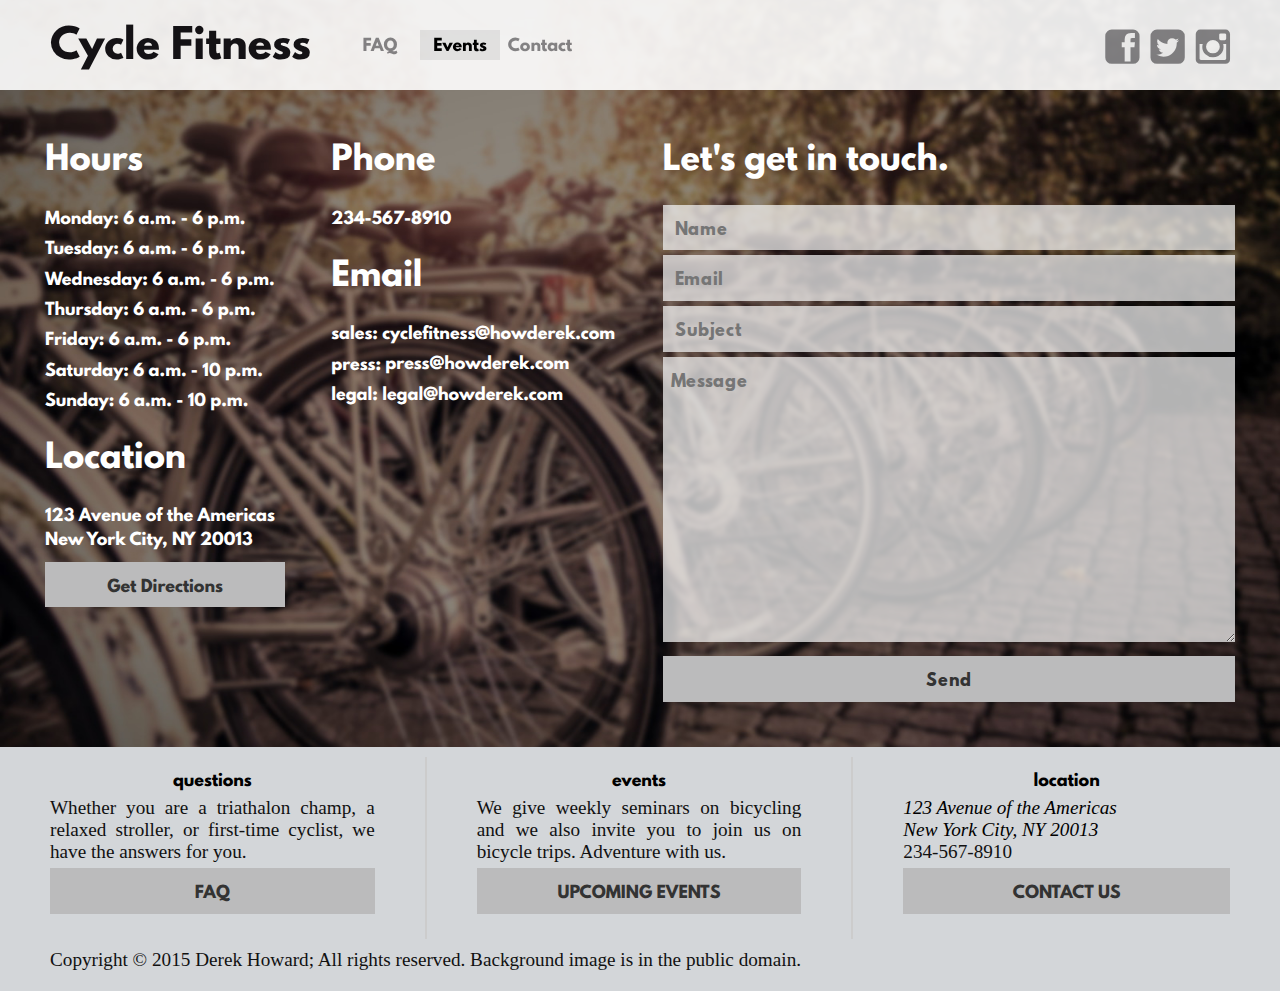
==== contact.html @ 5fae49db "Rename contact.php to contact.html" ====
<!DOCTYPE html>
<!---
/***********************************/
/*          CYCLE FITNESS          */
/*      (c) 2015 Derek Howard      */
/*      handcoded with love <3     */
/***********************************/
!-->
<html>
    <head>
        <meta charset="utf-8">
        <meta name="viewport" content="width=device-width, initial-scale=1.0">
        <title>Cycle Fitness</title>
        <link rel="stylesheet" href="styles/fonts.css"/>
        <link rel="stylesheet" href="styles/cyclefitness.css"/>
    </head>
    
    <body>
        
        <div id="content">
            <header>
                <div>
                    <a href="/"><h1>Cycle Fitness</h1></a>
                </div>
                <div id="social" class="desktop">
                    <h1><a href="https://facebook.com/howderek"><span class="fa fa-facebook-square facebook"></span></a> <a href="https://twitter.com/howderek97"><span class="fa fa-twitter-square twitter"></span></a> <a href="https://instagram.com/howderek"><span class="fa fa-instagram instagram"></span></a></h1>
                </div>
                <nav class="desktop">
                    <a href="faq">FAQ</a>
                    <a href="events" class="active">Events</a>
                    <a href="contact">Contact</a>
                    <a id="close" class="mobile" href="">Close Navigation</a>
                </nav>
                <div id="dropdown" class="mobile">
                    <!-- Three bars for hamburger menu !-->
                    <span></span>
                    <span></span>
                    <span></span>
                </div>
            </header>


<section class="contact bikes">
    <div class="row">
        <div class="col">
            <div class="row">
                <div class="col">
                    <h2>Hours</h2>
                    <h3>Monday: 6 a.m. - 6 p.m.</h3>
                    <h3>Tuesday: 6 a.m. - 6 p.m.</h3>
                    <h3>Wednesday: 6 a.m. - 6 p.m.</h3>
                    <h3>Thursday: 6 a.m. - 6 p.m.</h3>
                    <h3>Friday: 6 a.m. - 6 p.m.</h3>
                    <h3>Saturday: 6 a.m. - 10 p.m.</h3>
                    <h3>Sunday: 6 a.m. - 10 p.m.</h3>
                    <div class="col">
                    <h2>Location</h2>
                    <h3>123 Avenue of the Americas<br>New York City, NY 20013</h3>
                    <a href="https://www.google.com/maps/dir/Current+Location/123+Avenue+of+the+Americas,+New+York,+NY+10013/" class="button">Get Directions</a>
                </div>
                </div>
                 <div class="col">
                    <h2>Phone</h2>
                    <h3>234-567-8910</h3>
                    <a href="tel:234-567-8910" class="button mobile">Call</a>
                    <h2>Email</h2>
                    <h3>sales:<br class="mobile"/> <a href="mailto:cyclefitness@howderek.com">cyclefitness@howderek.com</a></h3>
                    <h3>press:<br class="mobile"/> <a href="mailto:press@howderek.com">press@howderek.com</a></h3>
                    <h3>legal:<br class="mobile"> <a href="mailto:legal@howderek.com">legal@howderek.com</a></h3>
                </div>
            </div>
            <br>
        </div>
        <div class="col">
            <form name="contact" method="post" action="form.php">
                <h2>Let's get in touch.</h2>
                <input type="text" name="Name" placeholder="&nbsp;Name" class="form-control"><br>
                <input type="text" name="Email" placeholder="&nbsp;Email" class="form-control"><br>
                <input type="text" name="Subject" placeholder="&nbsp;Subject" class="form-control"><br>
                <textarea name="Message" cols="50" rows="13" placeholder="Message" class="form-control"></textarea><br>
                <input type="submit" name="submit" value="Send" class="form-control">
            </form>
        </div>
    </div>
</section>
    
<footer>
                <div class="row">
                    <div class="col">
                        <h3>questions</h3>
                        <p>Whether you are a triathalon champ, a relaxed stroller, or first-time cyclist, we have the answers for you.</p>
                        <a href="faq.php" class="button">FAQ</a>
                    </div>
                    <div class="col">
                        <h3>events</h3>
                        <p>We give weekly seminars on bicycling and we also invite you to join us on bicycle trips. Adventure with us.</p>
                        <a href="events.php" class="button">UPCOMING EVENTS</a>
                    </div>
                    <div class="col">
                        <h3>location</h3>
                        <address>123 Avenue of the Americas<br>New York City, NY 20013</address>
                        <p>234-567-8910</p>
                        <p></p>
                        <a href="contact.php" class="button">CONTACT US</a>
                    </div>
                </div>
                <div class="row">
                    <div class="col">
                        <p>Copyright &copy; 2015 Derek Howard; All rights reserved. Background image is in the public domain.</p>
                    </div>
                </div>
            </footer>
            
        </div>
        
        <!-- modal dialogs !-->
        <div class="hidden" id="modals">
            <div data-modal="getYourBike">

            </div>
        </div>
    
        <script src="scripts/script.js"></script>
        <script>
            CycleFitness.buildEventsPage();
            (function(i,s,o,g,r,a,m){i['GoogleAnalyticsObject']=r;i[r]=i[r]||function(){
            (i[r].q=i[r].q||[]).push(arguments)},i[r].l=1*new Date();a=s.createElement(o),
             m=s.getElementsByTagName(o)[0];a.async=1;a.src=g;m.parentNode.insertBefore(a,m)
            })(window,document,'script','//www.google-analytics.com/analytics.js','ga');
            ga('create', 'UA-44187713-1', 'auto');
            ga('send', 'pageview');
        </script>
    </body>
---- styles/fonts.css ----
@font-face {font-family: 'LeagueSpartan';src: url('../fonts/leaguespartan-bold.eot');src: url('../fonts/leaguespartan-bold.eot?#iefix') format('embedded-opentype'),url('../fonts/leaguespartan-bold.woff2') format('woff2'),url('../fonts/leaguespartan-bold.woff') format('woff'),url('../fonts/leaguespartan-bold.ttf') format('truetype'),url('../fonts/leaguespartan-bold.svg#league_spartanbold') format('svg');font-weight: bold;font-style: normal;}
/*Font Awesome 4.1.0 by @davegandy - http://fontawesome.io - @fontawesome | License - http://fontawesome.io/license (Font: SIL OFL 1.1, CSS: MIT License)*/
@font-face{font-family:'FontAwesome';src:url('../fonts/fontawesome-webfont.eot');src:url('../fonts/fontawesome-webfont.eot') format('embedded-opentype'),url('../fonts/fontawesome-webfont.woff') format('woff'),url('../fonts/fontawesome-webfont.ttf') format('truetype'),url('../fonts/fontawesome-webfont.svg') format('svg');font-weight:normal;font-style:normal}.fa{display:inline-block;font-family:FontAwesome;font-style:normal;font-weight:normal;line-height:1;-webkit-font-smoothing:antialiased;-moz-osx-font-smoothing:grayscale}.fa-lg{font-size:1.33333333em;line-height:.75em;vertical-align:-15%}.fa-2x{font-size:2em}.fa-3x{font-size:3em}.fa-4x{font-size:4em}.fa-5x{font-size:5em}.fa-fw{width:1.28571429em;text-align:center}.fa-ul{padding-left:0;margin-left:2.14285714em;list-style-type:none}.fa-ul>li{position:relative}.fa-li{position:absolute;left:-2.14285714em;width:2.14285714em;top:.14285714em;text-align:center}.fa-li.fa-lg{left:-1.85714286em}.fa-border{padding:.2em .25em .15em;border:solid .08em #eee;border-radius:.1em}.pull-right{float:right}.pull-left{float:left}.fa.pull-left{margin-right:.3em}.fa.pull-right{margin-left:.3em}.fa-spin{-webkit-animation:spin 2s infinite linear;-moz-animation:spin 2s infinite linear;-o-animation:spin 2s infinite linear;animation:spin 2s infinite linear}@-moz-keyframes spin{0%{-moz-transform:rotate(0deg)}100%{-moz-transform:rotate(359deg)}}@-webkit-keyframes spin{0%{-webkit-transform:rotate(0deg)}100%{-webkit-transform:rotate(359deg)}}@-o-keyframes spin{0%{-o-transform:rotate(0deg)}100%{-o-transform:rotate(359deg)}}@keyframes spin{0%{-webkit-transform:rotate(0deg);transform:rotate(0deg)}100%{-webkit-transform:rotate(359deg);transform:rotate(359deg)}}.fa-rotate-90{filter:progid:DXImageTransform.Microsoft.BasicImage(rotation=1);-webkit-transform:rotate(90deg);-moz-transform:rotate(90deg);-ms-transform:rotate(90deg);-o-transform:rotate(90deg);transform:rotate(90deg)}.fa-rotate-180{filter:progid:DXImageTransform.Microsoft.BasicImage(rotation=2);-webkit-transform:rotate(180deg);-moz-transform:rotate(180deg);-ms-transform:rotate(180deg);-o-transform:rotate(180deg);transform:rotate(180deg)}.fa-rotate-270{filter:progid:DXImageTransform.Microsoft.BasicImage(rotation=3);-webkit-transform:rotate(270deg);-moz-transform:rotate(270deg);-ms-transform:rotate(270deg);-o-transform:rotate(270deg);transform:rotate(270deg)}.fa-flip-horizontal{filter:progid:DXImageTransform.Microsoft.BasicImage(rotation=0, mirror=1);-webkit-transform:scale(-1, 1);-moz-transform:scale(-1, 1);-ms-transform:scale(-1, 1);-o-transform:scale(-1, 1);transform:scale(-1, 1)}.fa-flip-vertical{filter:progid:DXImageTransform.Microsoft.BasicImage(rotation=2, mirror=1);-webkit-transform:scale(1, -1);-moz-transform:scale(1, -1);-ms-transform:scale(1, -1);-o-transform:scale(1, -1);transform:scale(1, -1)}.fa-stack{position:relative;display:inline-block;width:2em;height:2em;line-height:2em;vertical-align:middle}.fa-stack-1x,.fa-stack-2x{position:absolute;left:0;width:100%;text-align:center}.fa-stack-1x{line-height:inherit}.fa-stack-2x{font-size:2em}.fa-inverse{color:#fff}.fa-glass:before{content:"\f000"}.fa-music:before{content:"\f001"}.fa-search:before{content:"\f002"}.fa-envelope-o:before{content:"\f003"}.fa-heart:before{content:"\f004"}.fa-star:before{content:"\f005"}.fa-star-o:before{content:"\f006"}.fa-user:before{content:"\f007"}.fa-film:before{content:"\f008"}.fa-th-large:before{content:"\f009"}.fa-th:before{content:"\f00a"}.fa-th-list:before{content:"\f00b"}.fa-check:before{content:"\f00c"}.fa-times:before{content:"\f00d"}.fa-search-plus:before{content:"\f00e"}.fa-search-minus:before{content:"\f010"}.fa-power-off:before{content:"\f011"}.fa-signal:before{content:"\f012"}.fa-gear:before,.fa-cog:before{content:"\f013"}.fa-trash-o:before{content:"\f014"}.fa-home:before{content:"\f015"}.fa-file-o:before{content:"\f016"}.fa-clock-o:before{content:"\f017"}.fa-road:before{content:"\f018"}.fa-download:before{content:"\f019"}.fa-arrow-circle-o-down:before{content:"\f01a"}.fa-arrow-circle-o-up:before{content:"\f01b"}.fa-inbox:before{content:"\f01c"}.fa-play-circle-o:before{content:"\f01d"}.fa-rotate-right:before,.fa-repeat:before{content:"\f01e"}.fa-refresh:before{content:"\f021"}.fa-list-alt:before{content:"\f022"}.fa-lock:before{content:"\f023"}.fa-flag:before{content:"\f024"}.fa-headphones:before{content:"\f025"}.fa-volume-off:before{content:"\f026"}.fa-volume-down:before{content:"\f027"}.fa-volume-up:before{content:"\f028"}.fa-qrcode:before{content:"\f029"}.fa-barcode:before{content:"\f02a"}.fa-tag:before{content:"\f02b"}.fa-tags:before{content:"\f02c"}.fa-book:before{content:"\f02d"}.fa-bookmark:before{content:"\f02e"}.fa-print:before{content:"\f02f"}.fa-camera:before{content:"\f030"}.fa-font:before{content:"\f031"}.fa-bold:before{content:"\f032"}.fa-italic:before{content:"\f033"}.fa-text-height:before{content:"\f034"}.fa-text-width:before{content:"\f035"}.fa-align-left:before{content:"\f036"}.fa-align-center:before{content:"\f037"}.fa-align-right:before{content:"\f038"}.fa-align-justify:before{content:"\f039"}.fa-list:before{content:"\f03a"}.fa-dedent:before,.fa-outdent:before{content:"\f03b"}.fa-indent:before{content:"\f03c"}.fa-video-camera:before{content:"\f03d"}.fa-photo:before,.fa-image:before,.fa-picture-o:before{content:"\f03e"}.fa-pencil:before{content:"\f040"}.fa-map-marker:before{content:"\f041"}.fa-adjust:before{content:"\f042"}.fa-tint:before{content:"\f043"}.fa-edit:before,.fa-pencil-square-o:before{content:"\f044"}.fa-share-square-o:before{content:"\f045"}.fa-check-square-o:before{content:"\f046"}.fa-arrows:before{content:"\f047"}.fa-step-backward:before{content:"\f048"}.fa-fast-backward:before{content:"\f049"}.fa-backward:before{content:"\f04a"}.fa-play:before{content:"\f04b"}.fa-pause:before{content:"\f04c"}.fa-stop:before{content:"\f04d"}.fa-forward:before{content:"\f04e"}.fa-fast-forward:before{content:"\f050"}.fa-step-forward:before{content:"\f051"}.fa-eject:before{content:"\f052"}.fa-chevron-left:before{content:"\f053"}.fa-chevron-right:before{content:"\f054"}.fa-plus-circle:before{content:"\f055"}.fa-minus-circle:before{content:"\f056"}.fa-times-circle:before{content:"\f057"}.fa-check-circle:before{content:"\f058"}.fa-question-circle:before{content:"\f059"}.fa-info-circle:before{content:"\f05a"}.fa-crosshairs:before{content:"\f05b"}.fa-times-circle-o:before{content:"\f05c"}.fa-check-circle-o:before{content:"\f05d"}.fa-ban:before{content:"\f05e"}.fa-arrow-left:before{content:"\f060"}.fa-arrow-right:before{content:"\f061"}.fa-arrow-up:before{content:"\f062"}.fa-arrow-down:before{content:"\f063"}.fa-mail-forward:before,.fa-share:before{content:"\f064"}.fa-expand:before{content:"\f065"}.fa-compress:before{content:"\f066"}.fa-plus:before{content:"\f067"}.fa-minus:before{content:"\f068"}.fa-asterisk:before{content:"\f069"}.fa-exclamation-circle:before{content:"\f06a"}.fa-gift:before{content:"\f06b"}.fa-leaf:before{content:"\f06c"}.fa-fire:before{content:"\f06d"}.fa-eye:before{content:"\f06e"}.fa-eye-slash:before{content:"\f070"}.fa-warning:before,.fa-exclamation-triangle:before{content:"\f071"}.fa-plane:before{content:"\f072"}.fa-calendar:before{content:"\f073"}.fa-random:before{content:"\f074"}.fa-comment:before{content:"\f075"}.fa-magnet:before{content:"\f076"}.fa-chevron-up:before{content:"\f077"}.fa-chevron-down:before{content:"\f078"}.fa-retweet:before{content:"\f079"}.fa-shopping-cart:before{content:"\f07a"}.fa-folder:before{content:"\f07b"}.fa-folder-open:before{content:"\f07c"}.fa-arrows-v:before{content:"\f07d"}.fa-arrows-h:before{content:"\f07e"}.fa-bar-chart-o:before{content:"\f080"}.fa-twitter-square:before{content:"\f081"}.fa-facebook-square:before{content:"\f082"}.fa-camera-retro:before{content:"\f083"}.fa-key:before{content:"\f084"}.fa-gears:before,.fa-cogs:before{content:"\f085"}.fa-comments:before{content:"\f086"}.fa-thumbs-o-up:before{content:"\f087"}.fa-thumbs-o-down:before{content:"\f088"}.fa-star-half:before{content:"\f089"}.fa-heart-o:before{content:"\f08a"}.fa-sign-out:before{content:"\f08b"}.fa-linkedin-square:before{content:"\f08c"}.fa-thumb-tack:before{content:"\f08d"}.fa-external-link:before{content:"\f08e"}.fa-sign-in:before{content:"\f090"}.fa-trophy:before{content:"\f091"}.fa-github-square:before{content:"\f092"}.fa-upload:before{content:"\f093"}.fa-lemon-o:before{content:"\f094"}.fa-phone:before{content:"\f095"}.fa-square-o:before{content:"\f096"}.fa-bookmark-o:before{content:"\f097"}.fa-phone-square:before{content:"\f098"}.fa-twitter:before{content:"\f099"}.fa-facebook:before{content:"\f09a"}.fa-github:before{content:"\f09b"}.fa-unlock:before{content:"\f09c"}.fa-credit-card:before{content:"\f09d"}.fa-rss:before{content:"\f09e"}.fa-hdd-o:before{content:"\f0a0"}.fa-bullhorn:before{content:"\f0a1"}.fa-bell:before{content:"\f0f3"}.fa-certificate:before{content:"\f0a3"}.fa-hand-o-right:before{content:"\f0a4"}.fa-hand-o-left:before{content:"\f0a5"}.fa-hand-o-up:before{content:"\f0a6"}.fa-hand-o-down:before{content:"\f0a7"}.fa-arrow-circle-left:before{content:"\f0a8"}.fa-arrow-circle-right:before{content:"\f0a9"}.fa-arrow-circle-up:before{content:"\f0aa"}.fa-arrow-circle-down:before{content:"\f0ab"}.fa-globe:before{content:"\f0ac"}.fa-wrench:before{content:"\f0ad"}.fa-tasks:before{content:"\f0ae"}.fa-filter:before{content:"\f0b0"}.fa-briefcase:before{content:"\f0b1"}.fa-arrows-alt:before{content:"\f0b2"}.fa-group:before,.fa-users:before{content:"\f0c0"}.fa-chain:before,.fa-link:before{content:"\f0c1"}.fa-cloud:before{content:"\f0c2"}.fa-flask:before{content:"\f0c3"}.fa-cut:before,.fa-scissors:before{content:"\f0c4"}.fa-copy:before,.fa-files-o:before{content:"\f0c5"}.fa-paperclip:before{content:"\f0c6"}.fa-save:before,.fa-floppy-o:before{content:"\f0c7"}.fa-square:before{content:"\f0c8"}.fa-navicon:before,.fa-reorder:before,.fa-bars:before{content:"\f0c9"}.fa-list-ul:before{content:"\f0ca"}.fa-list-ol:before{content:"\f0cb"}.fa-strikethrough:before{content:"\f0cc"}.fa-underline:before{content:"\f0cd"}.fa-table:before{content:"\f0ce"}.fa-magic:before{content:"\f0d0"}.fa-truck:before{content:"\f0d1"}.fa-pinterest:before{content:"\f0d2"}.fa-pinterest-square:before{content:"\f0d3"}.fa-google-plus-square:before{content:"\f0d4"}.fa-google-plus:before{content:"\f0d5"}.fa-money:before{content:"\f0d6"}.fa-caret-down:before{content:"\f0d7"}.fa-caret-up:before{content:"\f0d8"}.fa-caret-left:before{content:"\f0d9"}.fa-caret-right:before{content:"\f0da"}.fa-columns:before{content:"\f0db"}.fa-unsorted:before,.fa-sort:before{content:"\f0dc"}.fa-sort-down:before,.fa-sort-desc:before{content:"\f0dd"}.fa-sort-up:before,.fa-sort-asc:before{content:"\f0de"}.fa-envelope:before{content:"\f0e0"}.fa-linkedin:before{content:"\f0e1"}.fa-rotate-left:before,.fa-undo:before{content:"\f0e2"}.fa-legal:before,.fa-gavel:before{content:"\f0e3"}.fa-dashboard:before,.fa-tachometer:before{content:"\f0e4"}.fa-comment-o:before{content:"\f0e5"}.fa-comments-o:before{content:"\f0e6"}.fa-flash:before,.fa-bolt:before{content:"\f0e7"}.fa-sitemap:before{content:"\f0e8"}.fa-umbrella:before{content:"\f0e9"}.fa-paste:before,.fa-clipboard:before{content:"\f0ea"}.fa-lightbulb-o:before{content:"\f0eb"}.fa-exchange:before{content:"\f0ec"}.fa-cloud-download:before{content:"\f0ed"}.fa-cloud-upload:before{content:"\f0ee"}.fa-user-md:before{content:"\f0f0"}.fa-stethoscope:before{content:"\f0f1"}.fa-suitcase:before{content:"\f0f2"}.fa-bell-o:before{content:"\f0a2"}.fa-coffee:before{content:"\f0f4"}.fa-cutlery:before{content:"\f0f5"}.fa-file-text-o:before{content:"\f0f6"}.fa-building-o:before{content:"\f0f7"}.fa-hospital-o:before{content:"\f0f8"}.fa-ambulance:before{content:"\f0f9"}.fa-medkit:before{content:"\f0fa"}.fa-fighter-jet:before{content:"\f0fb"}.fa-beer:before{content:"\f0fc"}.fa-h-square:before{content:"\f0fd"}.fa-plus-square:before{content:"\f0fe"}.fa-angle-double-left:before{content:"\f100"}.fa-angle-double-right:before{content:"\f101"}.fa-angle-double-up:before{content:"\f102"}.fa-angle-double-down:before{content:"\f103"}.fa-angle-left:before{content:"\f104"}.fa-angle-right:before{content:"\f105"}.fa-angle-up:before{content:"\f106"}.fa-angle-down:before{content:"\f107"}.fa-desktop:before{content:"\f108"}.fa-laptop:before{content:"\f109"}.fa-tablet:before{content:"\f10a"}.fa-mobile-phone:before,.fa-mobile:before{content:"\f10b"}.fa-circle-o:before{content:"\f10c"}.fa-quote-left:before{content:"\f10d"}.fa-quote-right:before{content:"\f10e"}.fa-spinner:before{content:"\f110"}.fa-circle:before{content:"\f111"}.fa-mail-reply:before,.fa-reply:before{content:"\f112"}.fa-github-alt:before{content:"\f113"}.fa-folder-o:before{content:"\f114"}.fa-folder-open-o:before{content:"\f115"}.fa-smile-o:before{content:"\f118"}.fa-frown-o:before{content:"\f119"}.fa-meh-o:before{content:"\f11a"}.fa-gamepad:before{content:"\f11b"}.fa-keyboard-o:before{content:"\f11c"}.fa-flag-o:before{content:"\f11d"}.fa-flag-checkered:before{content:"\f11e"}.fa-terminal:before{content:"\f120"}.fa-code:before{content:"\f121"}.fa-mail-reply-all:before,.fa-reply-all:before{content:"\f122"}.fa-star-half-empty:before,.fa-star-half-full:before,.fa-star-half-o:before{content:"\f123"}.fa-location-arrow:before{content:"\f124"}.fa-crop:before{content:"\f125"}.fa-code-fork:before{content:"\f126"}.fa-unlink:before,.fa-chain-broken:before{content:"\f127"}.fa-question:before{content:"\f128"}.fa-info:before{content:"\f129"}.fa-exclamation:before{content:"\f12a"}.fa-superscript:before{content:"\f12b"}.fa-subscript:before{content:"\f12c"}.fa-eraser:before{content:"\f12d"}.fa-puzzle-piece:before{content:"\f12e"}.fa-microphone:before{content:"\f130"}.fa-microphone-slash:before{content:"\f131"}.fa-shield:before{content:"\f132"}.fa-calendar-o:before{content:"\f133"}.fa-fire-extinguisher:before{content:"\f134"}.fa-rocket:before{content:"\f135"}.fa-maxcdn:before{content:"\f136"}.fa-chevron-circle-left:before{content:"\f137"}.fa-chevron-circle-right:before{content:"\f138"}.fa-chevron-circle-up:before{content:"\f139"}.fa-chevron-circle-down:before{content:"\f13a"}.fa-html5:before{content:"\f13b"}.fa-css3:before{content:"\f13c"}.fa-anchor:before{content:"\f13d"}.fa-unlock-alt:before{content:"\f13e"}.fa-bullseye:before{content:"\f140"}.fa-ellipsis-h:before{content:"\f141"}.fa-ellipsis-v:before{content:"\f142"}.fa-rss-square:before{content:"\f143"}.fa-play-circle:before{content:"\f144"}.fa-ticket:before{content:"\f145"}.fa-minus-square:before{content:"\f146"}.fa-minus-square-o:before{content:"\f147"}.fa-level-up:before{content:"\f148"}.fa-level-down:before{content:"\f149"}.fa-check-square:before{content:"\f14a"}.fa-pencil-square:before{content:"\f14b"}.fa-external-link-square:before{content:"\f14c"}.fa-share-square:before{content:"\f14d"}.fa-compass:before{content:"\f14e"}.fa-toggle-down:before,.fa-caret-square-o-down:before{content:"\f150"}.fa-toggle-up:before,.fa-caret-square-o-up:before{content:"\f151"}.fa-toggle-right:before,.fa-caret-square-o-right:before{content:"\f152"}.fa-euro:before,.fa-eur:before{content:"\f153"}.fa-gbp:before{content:"\f154"}.fa-dollar:before,.fa-usd:before{content:"\f155"}.fa-rupee:before,.fa-inr:before{content:"\f156"}.fa-cny:before,.fa-rmb:before,.fa-yen:before,.fa-jpy:before{content:"\f157"}.fa-ruble:before,.fa-rouble:before,.fa-rub:before{content:"\f158"}.fa-won:before,.fa-krw:before{content:"\f159"}.fa-bitcoin:before,.fa-btc:before{content:"\f15a"}.fa-file:before{content:"\f15b"}.fa-file-text:before{content:"\f15c"}.fa-sort-alpha-asc:before{content:"\f15d"}.fa-sort-alpha-desc:before{content:"\f15e"}.fa-sort-amount-asc:before{content:"\f160"}.fa-sort-amount-desc:before{content:"\f161"}.fa-sort-numeric-asc:before{content:"\f162"}.fa-sort-numeric-desc:before{content:"\f163"}.fa-thumbs-up:before{content:"\f164"}.fa-thumbs-down:before{content:"\f165"}.fa-youtube-square:before{content:"\f166"}.fa-youtube:before{content:"\f167"}.fa-xing:before{content:"\f168"}.fa-xing-square:before{content:"\f169"}.fa-youtube-play:before{content:"\f16a"}.fa-dropbox:before{content:"\f16b"}.fa-stack-overflow:before{content:"\f16c"}.fa-instagram:before{content:"\f16d"}.fa-flickr:before{content:"\f16e"}.fa-adn:before{content:"\f170"}.fa-bitbucket:before{content:"\f171"}.fa-bitbucket-square:before{content:"\f172"}.fa-tumblr:before{content:"\f173"}.fa-tumblr-square:before{content:"\f174"}.fa-long-arrow-down:before{content:"\f175"}.fa-long-arrow-up:before{content:"\f176"}.fa-long-arrow-left:before{content:"\f177"}.fa-long-arrow-right:before{content:"\f178"}.fa-apple:before{content:"\f179"}.fa-windows:before{content:"\f17a"}.fa-android:before{content:"\f17b"}.fa-linux:before{content:"\f17c"}.fa-dribbble:before{content:"\f17d"}.fa-skype:before{content:"\f17e"}.fa-foursquare:before{content:"\f180"}.fa-trello:before{content:"\f181"}.fa-female:before{content:"\f182"}.fa-male:before{content:"\f183"}.fa-gittip:before{content:"\f184"}.fa-sun-o:before{content:"\f185"}.fa-moon-o:before{content:"\f186"}.fa-archive:before{content:"\f187"}.fa-bug:before{content:"\f188"}.fa-vk:before{content:"\f189"}.fa-weibo:before{content:"\f18a"}.fa-renren:before{content:"\f18b"}.fa-pagelines:before{content:"\f18c"}.fa-stack-exchange:before{content:"\f18d"}.fa-arrow-circle-o-right:before{content:"\f18e"}.fa-arrow-circle-o-left:before{content:"\f190"}.fa-toggle-left:before,.fa-caret-square-o-left:before{content:"\f191"}.fa-dot-circle-o:before{content:"\f192"}.fa-wheelchair:before{content:"\f193"}.fa-vimeo-square:before{content:"\f194"}.fa-turkish-lira:before,.fa-try:before{content:"\f195"}.fa-plus-square-o:before{content:"\f196"}.fa-space-shuttle:before{content:"\f197"}.fa-slack:before{content:"\f198"}.fa-envelope-square:before{content:"\f199"}.fa-wordpress:before{content:"\f19a"}.fa-openid:before{content:"\f19b"}.fa-institution:before,.fa-bank:before,.fa-university:before{content:"\f19c"}.fa-mortar-board:before,.fa-graduation-cap:before{content:"\f19d"}.fa-yahoo:before{content:"\f19e"}.fa-google:before{content:"\f1a0"}.fa-reddit:before{content:"\f1a1"}.fa-reddit-square:before{content:"\f1a2"}.fa-stumbleupon-circle:before{content:"\f1a3"}.fa-stumbleupon:before{content:"\f1a4"}.fa-delicious:before{content:"\f1a5"}.fa-digg:before{content:"\f1a6"}.fa-pied-piper-square:before,.fa-pied-piper:before{content:"\f1a7"}.fa-pied-piper-alt:before{content:"\f1a8"}.fa-drupal:before{content:"\f1a9"}.fa-joomla:before{content:"\f1aa"}.fa-language:before{content:"\f1ab"}.fa-fax:before{content:"\f1ac"}.fa-building:before{content:"\f1ad"}.fa-child:before{content:"\f1ae"}.fa-paw:before{content:"\f1b0"}.fa-spoon:before{content:"\f1b1"}.fa-cube:before{content:"\f1b2"}.fa-cubes:before{content:"\f1b3"}.fa-behance:before{content:"\f1b4"}.fa-behance-square:before{content:"\f1b5"}.fa-steam:before{content:"\f1b6"}.fa-steam-square:before{content:"\f1b7"}.fa-recycle:before{content:"\f1b8"}.fa-automobile:before,.fa-car:before{content:"\f1b9"}.fa-cab:before,.fa-taxi:before{content:"\f1ba"}.fa-tree:before{content:"\f1bb"}.fa-spotify:before{content:"\f1bc"}.fa-deviantart:before{content:"\f1bd"}.fa-soundcloud:before{content:"\f1be"}.fa-database:before{content:"\f1c0"}.fa-file-pdf-o:before{content:"\f1c1"}.fa-file-word-o:before{content:"\f1c2"}.fa-file-excel-o:before{content:"\f1c3"}.fa-file-powerpoint-o:before{content:"\f1c4"}.fa-file-photo-o:before,.fa-file-picture-o:before,.fa-file-image-o:before{content:"\f1c5"}.fa-file-zip-o:before,.fa-file-archive-o:before{content:"\f1c6"}.fa-file-sound-o:before,.fa-file-audio-o:before{content:"\f1c7"}.fa-file-movie-o:before,.fa-file-video-o:before{content:"\f1c8"}.fa-file-code-o:before{content:"\f1c9"}.fa-vine:before{content:"\f1ca"}.fa-codepen:before{content:"\f1cb"}.fa-jsfiddle:before{content:"\f1cc"}.fa-life-bouy:before,.fa-life-saver:before,.fa-support:before,.fa-life-ring:before{content:"\f1cd"}.fa-circle-o-notch:before{content:"\f1ce"}.fa-ra:before,.fa-rebel:before{content:"\f1d0"}.fa-ge:before,.fa-empire:before{content:"\f1d1"}.fa-git-square:before{content:"\f1d2"}.fa-git:before{content:"\f1d3"}.fa-hacker-news:before{content:"\f1d4"}.fa-tencent-weibo:before{content:"\f1d5"}.fa-qq:before{content:"\f1d6"}.fa-wechat:before,.fa-weixin:before{content:"\f1d7"}.fa-send:before,.fa-paper-plane:before{content:"\f1d8"}.fa-send-o:before,.fa-paper-plane-o:before{content:"\f1d9"}.fa-history:before{content:"\f1da"}.fa-circle-thin:before{content:"\f1db"}.fa-header:before{content:"\f1dc"}.fa-paragraph:before{content:"\f1dd"}.fa-sliders:before{content:"\f1de"}.fa-share-alt:before{content:"\f1e0"}.fa-share-alt-square:before{content:"\f1e1"}.fa-bomb:before{content:"\f1e2"}
---- styles/cyclefitness.css ----
/***********************************/
/*          CYCLE FITNESS          */
/*      (c) 2015 Derek Howard      */
/*   mobile first and responsive   */
/***********************************/

/* Thanks for looking at my code!
 * first, some comments about the comments and whole code:
 *   - these comments would not exist in a production environment, and were kept since my code is being read by other people
 *   - many of the class names are shared with Twitter Bootstrap, but no code was copied. The entire project was created by me!
 *   - the code is somewhat organized from top to bottom of the page, but categories matter more than order of appearance.
 *
 * Now let's get to the CSS!
 * box-sizing is pretty much the best thing to ever happen to web design
 * It's bringing a tear to my eye just thinking about it.*/

* {
    -moz-box-sizing: border-box;
    -webkit-box-sizing: border-box;
    box-sizing: border-box;
}

/**************/
/* typography */
/**************/

body, html {
    padding: 0;
    margin: 0 auto;
    -webkit-font-smoothing: subpixel-antialiased; 
    width: 100%;
    min-height: 100%;
    background-color: #d3d6d9;
}

p, ol, ul, address, phone {
    font-family: "Georgia", "Palatino Linotype", "Palatino", serif;
    font-size: 1.2em;
    letter-spacing: 0em;
    text-rendering: optimizeLegibility;
}

h1, h2, h3, h4, h5, h6, a {
    font-family: LeagueSpartan;
    text-rendering: geometricPrecision;
    margin: 0;
    padding: .2em 0;
    text-decoration: none;
}

p a {
    font-family: "Georgia", "Palatino Linotype", "Palatino", serif;
}

h1 {line-height: 1em; font-size: 2em;}
h2 {line-height: 1.75em; font-size: 1.5em;}
h3 {line-height: 1.5em; font-size: 1.25em;}



/**************/
/*   utility  */
/**************/

.responsive {
    display: block;
    width: 100%;
}

.text-center {
    text-align: center;
}

.right {
    text-align: right;
}

.container {
    max-width: 940px;
    margin: 0 auto;
    width: 100%;
}

.hidden {
    display: none;
}

/* desktop only */
.desktop {
    display: none;
}

/**************/
/*    forms   */
/**************/

input, button, textarea, .button {
    margin: 2px 0;
    border-spacing: .5em;
    width: 100%;
    font-family: LeagueSpartan;
    font-size: 1.2em;
    padding: 1em .5em .6em .5em;
}

input, textarea, .button {
    font-size: 1em;
}

.button {
    display: block;
    text-align: center;
}

textarea {
    padding: 1em .5em .6em .5em;
}

input[type=text], input[type=password], input[type=email], input[type=phone], textarea {
    border: 0;
    background-color: rgba(239, 239, 239, 0.75);
    margin: 0 0px 5px 0;
}

input[type=text]:focus, input[type=password]:focus, input[type=email]:focus, input[type=phone]:focus, textarea:focus {
    background-color: #f8f8f8;
    outline: 0;
    border: 0;
}

/*!important is used so link styles don't override button styles for pseudo-buttons*/
input[type=button], input[type=submit], button, .button {
    cursor: pointer !important;
    background-color: #bbbbbc !important;
    color: #333 !important;
    margin: 5px 0 5px 0 !important;
    border: 0 !important
}

input[type=button]:active, input[type=submit]:active, button:active, .button:active {
    background-image: url('overlay.png');
}

button.primary, a.primary.button {
    color: #fff !important;
}

/**************/
/*   colors   */
/**************/

.primary {
    background-color: #3595d1 !important;
}

.danger {
    background-color: #d13535 !important;
}

.success {
    background-color: #35d141 !important;
}

.control {
    background-color: #868686 !important;
}

/**************/
/*    nav     */
/**************/

#dropdown {
    height: 30px;
    width: 40px;
    position: fixed;
    right: 20px;
    top: 20px;
    cursor: pointer;
}

#dropdown span {
    display: block;
    height: 6px;
    width: 100%;
    background-color: #333;
    margin-top: 5px;
}

nav.visible {
    position: fixed;
    top: 80px;
    left: 0;
    display: block;
    width: 100%;
    height: calc(100% - 80px);
    background-color: rgba(255, 255, 255, 0.9);
}

nav a {
    width: 100%;
    padding: 20px;
    height: 50px;
    float: left;
    border-top: 1px solid #d3d6d9;
}

nav a.active, nav a:active {
    background-color: rgba(109, 109, 109, 0.13);
    color: #000;
}

/**************/
/* background */
/**************/

.blurryCyclist {
    background: scroll url('../img/bg.jpg') 58% 50%/500% #200;
}

.bikes {
    background: scroll url('../img/bikes.jpg') 50% 55%/750% #200;
}

/**************/
/*  content   */
/**************/

header, section, footer {
    padding: 20px;
    width: 100%;
}

section:first-of-type {
    padding-top: 70px;
}

header {
    position: fixed;
    top: 0;
    left: 0;
    height: 80px;
    z-index: 10;
    background-color: rgba(255, 255, 255, 0.9);
}

header a {
    color: #141215;
}

section h1, footer h3 {
    text-align: center;
}

section p, footer p {
    text-align: justify;
}

img {
    width: 100%;
}

.logos img {
    display: block;
    width: 200px;
    margin: auto;
    padding: 0 1.25% 0 0;
}
 
section.one {
    padding: calc(10% + 80px) 20px calc(10%) 20px;
    color: #fff;
}

.bikes, .bikes a {
    color: #fff;
}

.bikes h2 {
    text-align: center;
    margin: 20px 0;
}

.bikes a:hover {
    color: #3595d1;
}

footer {
    background-color: #d3d6d9;
}

footer div.col, .faq div.col {
    padding: 25px 0;
}

.faq {
    background-color: #fff;
}

footer div.col:last-of-type {
    border-bottom: 0;
}

ol, ul {
    text-align: left;
}

#social {
    font-size: 1.3em;
    position: fixed;
    bottom: 20px;
    right: calc(50% - 75px);
    text-align: right;
    z-index: 101;
    width: 150px;
} 

#social a {
    color: rgba(20, 18, 21, 0.5);
}   

#social a:hover {
    color: rgba(20, 18, 21, 0.7);
}   

#social a:active {
    color: #000;
}

/**************/
/*   events   */
/**************/

.event {
    text-align: left;
    padding-bottom: 20px;
    margin-bottom: 40px;
    border-bottom: 5px solid #eee;
}

.event:last-of-type {
    padding-bottom: 0;
    margin-bottom: 0;
    border-bottom: 0;
}

.event h1 {
    text-align: left;
    font-size: 1.2em;
}

.date {
    width: 100%;
    height: 100px;
    font-family: LeagueSpartan;
}

.date div.month {
    background-color: #3595d1;
    color: #121212;
    padding: 7px 10px;
    height: 30px;
    width: 120px;
    margin: 0 auto;
    text-align: center;
}

.date div.day {
    color: #3595d1;
    font-family: LeagueSpartan;
    text-transform: capitalize;
    background-color: #121212;
    padding: 15px 10px;
    font-size: 2.5em;
    height: 70px;
    width: 120px;
    margin: 0 auto 50px auto;
    text-align: center;
}

.description {
    margin: 25px auto 0px auto;
}

#modal {
    padding: 50px;
    position: fixed;
    width: 100%;
    top: 0;
    height: 100%;
    background-color: rgba(221, 233, 244, 0.8);
    z-index: 100;
}

/*#######################################################
#                                                       #
#    /**\   /****   ***/  /*  /*  *****  *^*   ****     #
#    /*  *  /      **     *  *      *   *   *  *   *    #
#    /*   * /****   **    ***       *  *     * ****     #
#    /*  *  /         **  *  *      *   *   *  *        #
#    /**/   /****  /***   /*  \*    *    *_*   *        #
#                                                       #
#######################################################*/

/* you like my freaking sweet ASCII art?
/* it's to make it easier to find where my desktop styles are */

@media (min-width: 900px) {
    
    body, html, #content {
        height: 100%;
    }
    
    h1 {line-height: 1em; font-size: 2.5em;}
    h2 {line-height: 1em; font-size: 2em;}
    h3 { font-size: 1em;}
    
    .container, header, section, footer {
        width: 100%;
    }
    
    header {
        width: 100%;
        height: 90px;
        padding: 20px 50px;
    }
    
    header div:first-of-type {
        text-align: left;
        float: left;
        width: 400px;
    }
    
    .row {
        display: table;
        width: 100%;
        table-layout: fixed;
    }
    
    nav {
        position: fixed;
        left: 340px;
        top: 30px;
        text-align: center;
    }
    
    nav a {
        border-top: 0;
        color: rgba(20, 18, 21, 0.5);
        float: left;
        width: 80px;
        height: 30px;
        padding: 7px 5px 5px 5px;
    }
    
    .col {
        display: table-cell;
        vertical-align: top;
    }
    
    .center {
        vertical-align: middle;
        text-align: center;
    }
    
    section .row {
        border-spacing: 5px 0;
    }
    
    
    /* 12-column grid percentages */
    /* col-* class names inspired */
    /* by Twitter Bootstrap       */
    .col-1 { width: 8.333333%; }
    .col-2, .eighth { width: 16.666667%; }
    .col-3, .fourth { width: 25%; }
    .col-4, .third { width: 33.333333%; }
    .col-5 { width: 41.666667%; }
    .col-6, .half { width: 50%; }
    .col-7 { width: 58.333333%; }
    .col-8, .two-thirds { width: 66.666667%; }
    .col-9, .three-fourths { width: 75%; }
    .col-10 { width: 83.333333%; }
    .col-11 { width: 91.666667%; }
    .col-12, .full { width: 100%; }
    
    /**************/
    /* background */
    /**************/

    .blurryCyclist {
        background: scroll url('../img/bg.jpg') 98% 55%/140% #200;
    }
    
    .bikes {
        background: scroll url('../img/bikes.jpg') 50% 50%/120% #200;
    }
    
    /**************/
    /*   social   */
    /**************/

    #social {
        font-size: 1em;
        position: fixed;
        top: 20px;
        right: 50px;
        text-align: right;
    }
    
    section:first-of-type {
        padding-top: 100px;
    }
    
    section.one {
        display: block;
        width: 100%;
        min-height: 525px;
        padding: calc(5% + 100px) 50px 5% 50px;
    }
    
    section.one h1 {
        font-size: 2em;
    }
    
    .one .row {
        width: 50%;
        margin-left: 50%;
        margin-top: 0;
    }
    
    .one a.button {
        color: #fff;
    }
    
    .contact .col {
        padding: 20px;
    }
    
    .contact .col .col {
        padding: 0px;
    }
    
    .contact .col .row {
        border-spacing: 0 0;
    }
    
    .contact h2, .contact h3 {
        color: #fff;
        text-align: left;
    }
    
    .contact .button {
        width: 240px;
        display: block;
        text-align: center;
    }
    
    .logos img {
        float: left;
        width: 100%;
        padding: 0;
    }
    
    footer div.col, .faq div.col {
        border-right: 2px solid #ccc;
        padding: 10px 50px 20px 50px;
        border-bottom: 0;
    }
    
    footer div.col:last-of-type, .faq div.col {
        border-right: 0;
    }
    
    footer {
        padding: 10px 0px 30px 0px;
        height: calc(100% - 950px);
    }
    
    footer p {
        color: #111;
        margin: 0;
        font-family: "Georgia", "Palatino Linotype", "Palatino", serif;
    }
    
    footer button {
        margin-top: 20px;
    }
    
    div.first {
        width: 340px;
    }
    
    .event {
        margin: 0;
        border-bottom: 0;
    }
    
    .date {
        width: 120px;
        height: 100px;
        font-family: LeagueSpartan;
        float: left;
        margin: 0;
    }
    
    .month, .day {
        margin: 0;
    }
    
    .description {
        width: calc(100% - 140px);
        float: left;
        margin: 0 0 0 20px;
    }
    
    .description h1 {
        padding-top: .5em;
        line-height: .2em;
    }
    
    #overlay {
        position: fixed;
        z-index: 99;
        background-color: rgba(0, 0, 0, .5);
        top: 0;
        left: 0;
        width: 100%;
        height: 100%;
    }
    
    #modal {
        padding: 25px 50px;
        position: fixed;
        top: 20%;
        right: calc(50% - 350px);
        width: 50%;
        height: 60%;
        width: 700px;
        background-color: rgba(221, 233, 244, .95);
    }
    
    .desktop {
        display: block;
    }
    
    .mobile {
        display: none !important;
    }
}
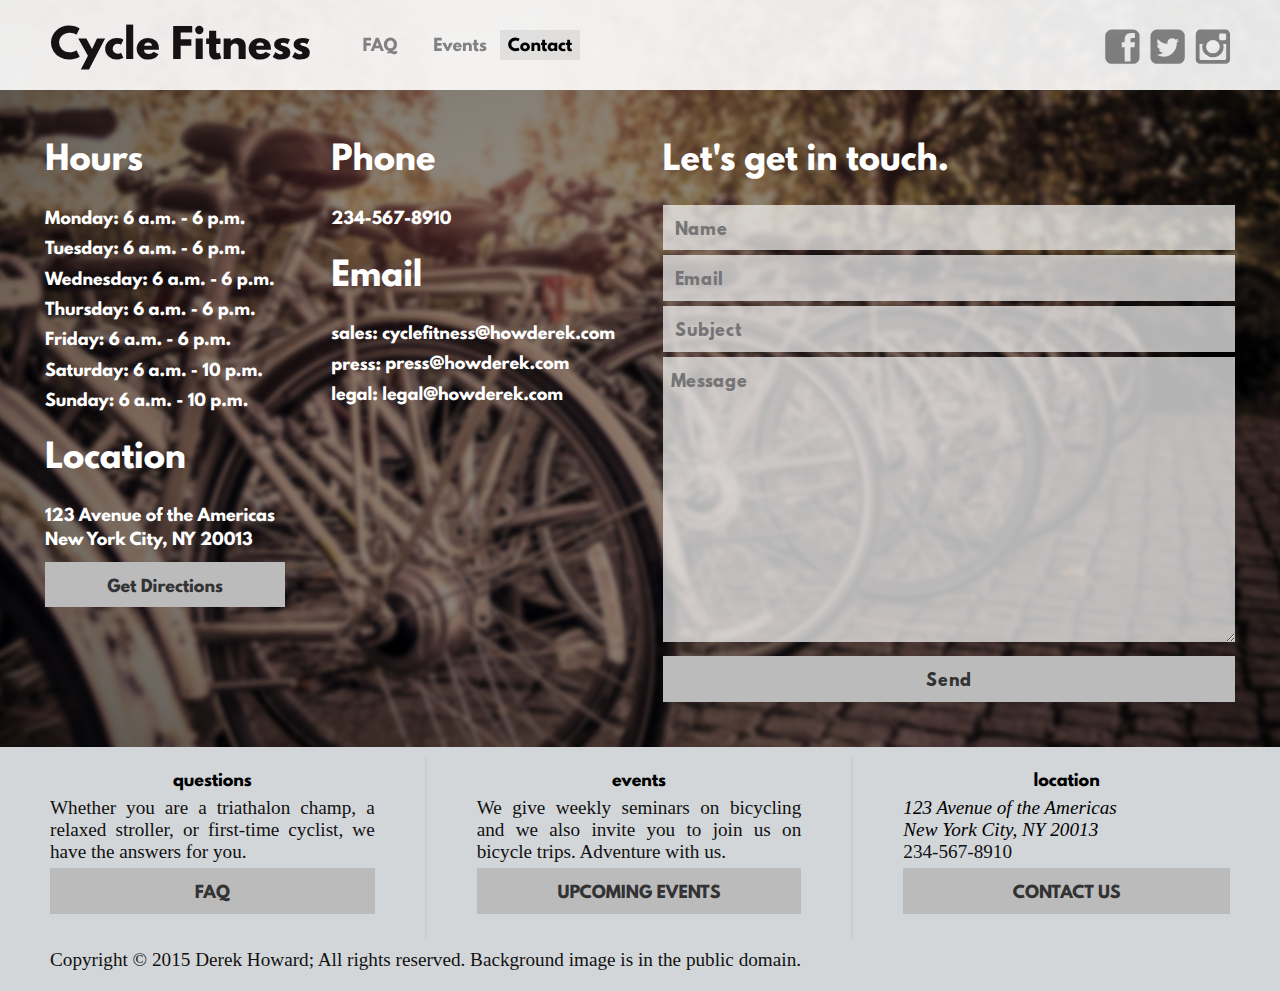
==== commit 3534bed5: "Update contact.html" ====
--- a/contact.html
+++ b/contact.html
@@ -27,8 +27,8 @@
                 </div>
                 <nav class="desktop">
                     <a href="faq">FAQ</a>
-                    <a href="events" class="active">Events</a>
-                    <a href="contact">Contact</a>
+                    <a href="events">Events</a>
+                    <a href="contact" class="active">Contact</a>
                     <a id="close" class="mobile" href="">Close Navigation</a>
                 </nav>
                 <div id="dropdown" class="mobile">
